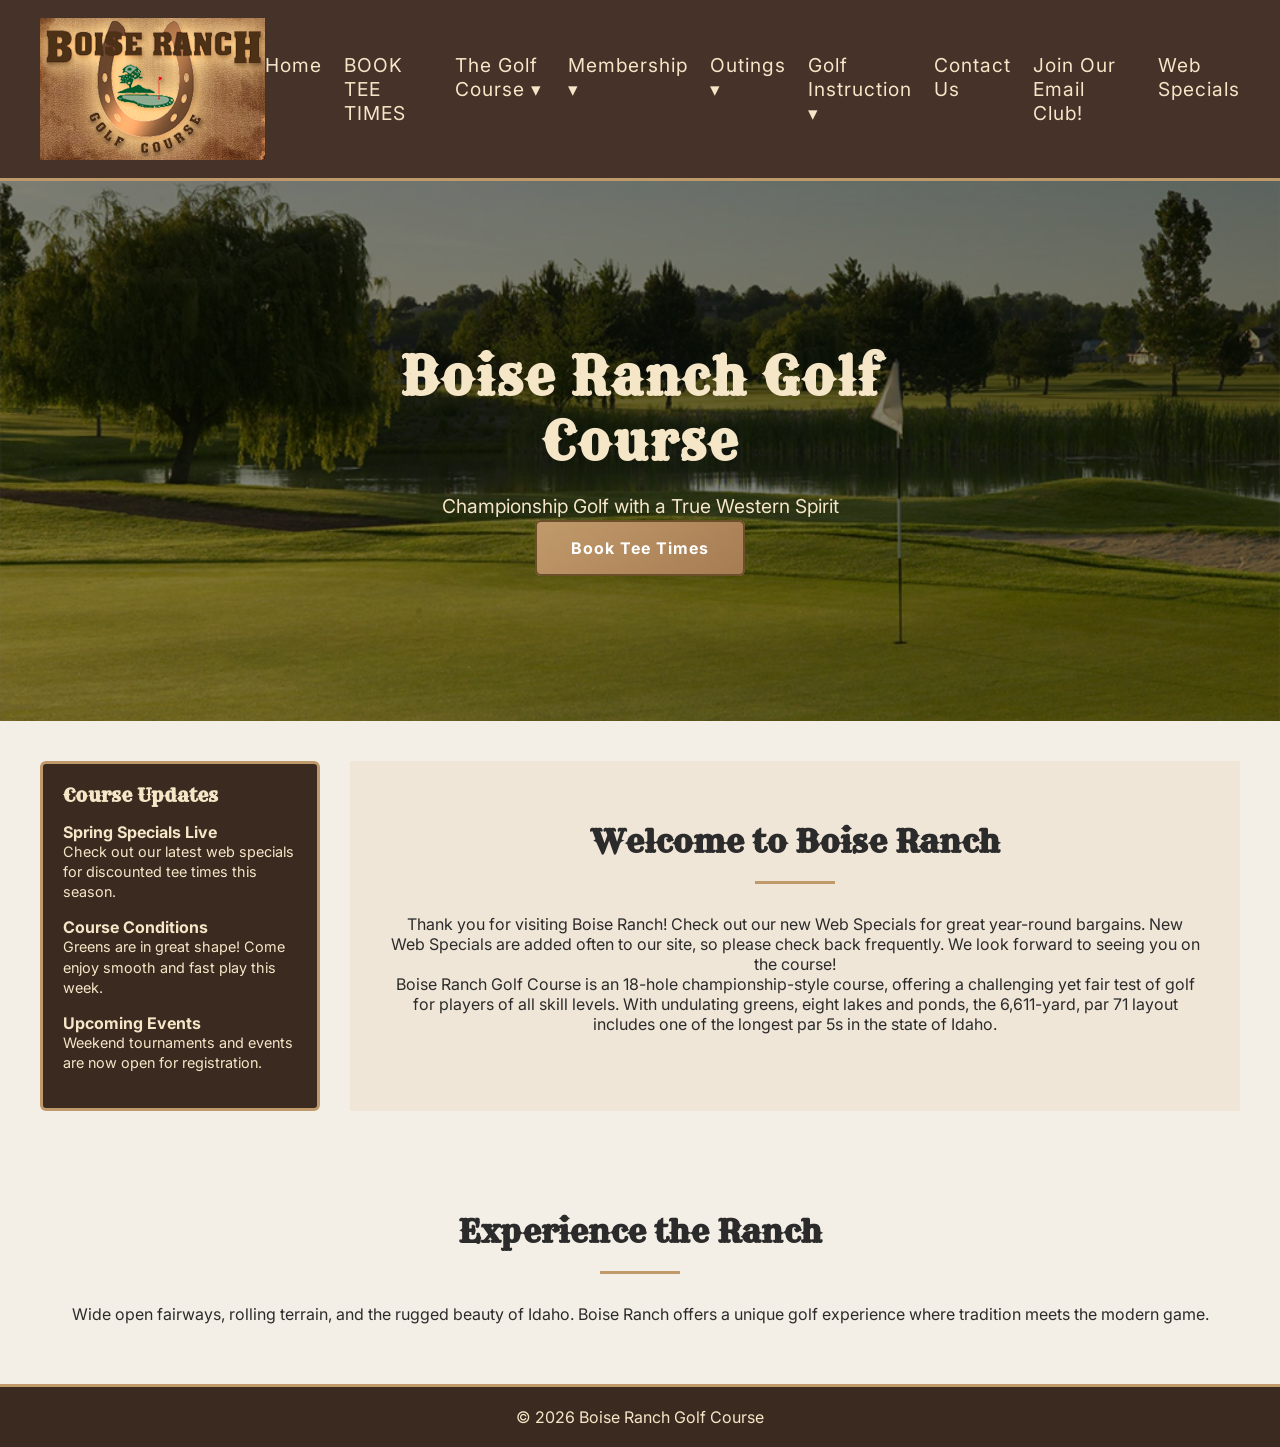
==== index.html @ 7b5bd304 "Add files via upload" ====
<!DOCTYPE html>
<html lang="en">

<head>
    <meta charset="UTF-8">
    <meta name="viewport" content="width=device-width, initial-scale=1.0">
    <title>Boise Ranch Golf Course</title>

    <!-- Western + Modern Fonts -->
    <link href="https://fonts.googleapis.com/css2?family=Rye&family=Inter:wght@300;400;600&display=swap"
        rel="stylesheet">

    <link rel="stylesheet" href="style.css">
    <style>/* PAGE LAYOUT */
        /* TOP SPLIT ONLY */
.top-layout {
    display: flex;
    gap: 30px;
    padding: 40px;
    align-items: stretch;
}

/* NEWS */
.news-sidebar {
    width: 280px;
    background-color: #3b2a1f;
    color: #f5e6c8;
    padding: 20px;
    border-radius: 6px;
    border: 3px solid #c19a6b;
}

/* WELCOME TAKES REST */
.welcome-section {
    flex: 1;
}
        
        /* SIDEBAR */
        .news-sidebar {
            width: 280px;
            background-color: #3b2a1f;
            color: #f5e6c8;
            padding: 20px;
            border-radius: 6px;
            border: 3px solid #c19a6b;
            height: fit-content;
        }
        
        .news-sidebar h3 {
            font-family: 'Rye', cursive;
            margin-bottom: 15px;
        }
        
        .news-item {
            margin-bottom: 15px;
        }
        
        .news-item p {
            font-size: 0.9rem;
        }
        
        /* MAIN CONTENT */
        .main-content {
            flex: 1;
        }</style>
</head>

<body>

    <!-- NAVBAR -->
    <nav>
        <div class="logo">
            <img src="BoiseRanchLogo2.png" class="nav-logo" alt="Boise Ranch Logo" srcset="">
        </div>
        <div class="nav-links">
            <a href="">Home</a>
            <a href="#">BOOK TEE TIMES</a>
            <div class="dropdown">
                <a href="#">The Golf Course ▾</a>
                <div class="dropdown-content">
                    <a href="scorecard.html">Scorecard</a>
                    <a href="rates.html">Rates</a>
                    <a href="#">Calendar Events</a>
                </div>
            </div>
            <div class="dropdown">
                <a href="#">Membership ▾</a>
                <div class="dropdown-content">
                    <a href="#">Season Pass</a>
                    <a href="#">Mens Association</a>
                    <a href="#">Womens Association</a>
                </div>
            </div>
            <div class="dropdown">
                <a href="#">Outings ▾</a>
                <div class="dropdown-content">
                    <a href="#">Golf Events</a>
                    <a href="#">On-Site Catering</a>
                    <a href="#">Request an Outing</a>
                </div>
            </div>
            <div class="dropdown">
                <a href="#">Golf Instruction ▾</a>
                <div class="dropdown-content">
                    <a href="#">Golf Lessons</a>
                    <a href="#">Junior Golf</a>
                    <a href="#">Sip & Chip Golf Lessons</a>
                </div>
            </div>
            <a href="#">Contact Us</a>
            <a href="#">Join Our Email Club!</a>
            <a href="#">Web Specials</a>
        </div>
    </nav>

    <!-- HERO -->
    <section class="hero">
        <div class="hero-content">
            <h1>Boise Ranch Golf Course</h1>
            <p>Championship Golf with a True Western Spirit</p>
            <a href="#" class="cta-button">Book Tee Times</a>
        </div>
    </section>

    <!-- SECTION -->



    <!-- NEW INFO SECTION -->
    <main>

        <!-- TOP ROW (SIDE BY SIDE) -->
        <div class="top-layout">
    
            <!-- NEWS -->
            <aside class="news-sidebar">
                <h3>Course Updates</h3>
    
                <div class="news-item">
                    <strong>Spring Specials Live</strong>
                    <p>Check out our latest web specials for discounted tee times this season.</p>
                </div>
    
                <div class="news-item">
                    <strong>Course Conditions</strong>
                    <p>Greens are in great shape! Come enjoy smooth and fast play this week.</p>
                </div>
    
                <div class="news-item">
                    <strong>Upcoming Events</strong>
                    <p>Weekend tournaments and events are now open for registration.</p>
                </div>
            </aside>
    
            <!-- WELCOME -->
            <section class="section welcome-section" style="background-color:#efe6d8;">
                <h2>Welcome to Boise Ranch</h2>
                <div class="divider"></div>
    
                <p>
                    Thank you for visiting Boise Ranch! Check out our new Web Specials for great year-round bargains.
                    New Web Specials are added often to our site, so please check back frequently.
                    We look forward to seeing you on the course!
                </p>
    
                <p>
                    Boise Ranch Golf Course is an 18-hole championship-style course, offering a challenging yet fair test
                    of golf for players of all skill levels. With undulating greens, eight lakes and ponds, the 6,611-yard,
                    par 71 layout includes one of the longest par 5s in the state of Idaho.
                </p>
            </section>
    
        </div>
    
        <!-- FULL WIDTH SECTION BELOW -->
        <section class="section">
            <h2>Experience the Ranch</h2>
            <div class="divider"></div>
            <p>
                Wide open fairways, rolling terrain, and the rugged beauty of Idaho.
                Boise Ranch offers a unique golf experience where tradition meets the modern game.
            </p>
        </section>
    
    </main>

    <!-- FOOTER -->
    <footer>
        <p>© 2026 Boise Ranch Golf Course</p>
    </footer>

</body>

</html>
---- style.css ----
* {
    margin: 0;
    padding: 0;
    box-sizing: border-box;
}

body {
    font-family: 'Inter', sans-serif;
    background-color: #f4efe6;
    color: #2b2b2b;
    display: flex;
    flex-direction: column;
}

main {
    flex: 1;
}

/* NAVBAR */
nav {
    display: flex;
    justify-content: space-between;
    align-items: center;
    padding: 18px 40px;
    background: linear-gradient(rgba(60, 40, 30, 0.95), rgba(60, 40, 30, 0.95)),
        url('https://www.transparenttextures.com/patterns/wood-pattern.png');
    border-bottom: 3px solid #c19a6b;
}

.logo {
    display: flex;
    align-items: center;
    gap: 10px;
    font-family: 'Rye', cursive;
    font-size: 1.6rem;
    color: #f5e6c8;
}

.logo span {
    font-size: 1.8rem;
}

.nav-links {
    display: flex;
    gap: 22px;
}

.nav-links a {
    text-decoration: none;
    color: #f5e6c8;
    font-size: 1.2rem;
    letter-spacing: 1px;
    transition: 0.2s;
}

.nav-links a:hover {
    color: #e0b97a;
}

/* DROPDOWN */
.dropdown {
    position: relative;
}

.dropdown-content {
    display: none;
    position: absolute;
    top: 100%;
    left: 0;
    background-color: #3b2a1f;
    min-width: 180px;
    border: 2px solid #c19a6b;
    border-radius: 4px;
    overflow: hidden;
    z-index: 1000;
}

.dropdown-content a {
    display: block;
    padding: 10px 15px;
    color: #f5e6c8;
    text-decoration: none;
    font-size: 0.9rem;
}

.dropdown-content a:hover {
    background-color: #5a3d2b;
}

/* SHOW ON HOVER (DESKTOP) */
.dropdown:hover .dropdown-content {
    display: block;
}

/* HERO */
.hero {
    background-image: linear-gradient(rgba(0, 0, 0, 0.5), rgba(0, 0, 0, 0.5)), url("Boise-Ranch-bk.jpg");
    background-size: cover;
    height: 60vh;
    position: relative;
    background-position: center;
    background-repeat: no-repeat;
    background-attachment: fixed;
    transform: translateZ(0);
     /* enable GPU acceleration for smoother parallax */
}

.hero-content {
    position: absolute;
    top: 50%;
    left: 50%;
    transform: translate(-50%, -50%);
    color: #f5e6c8;
    text-align: center;
}

.hero-content h1 {
    font-family: 'Rye', "Arial Black", sans-serif;
    font-size: 3.2rem;
    margin-bottom: 20px;
    letter-spacing: 2px;
}

.hero-content p {
    font-size: 1.2rem;
    margin-bottom: 20px;
}

.cta-button {
    padding: 16px 34px;
    background: linear-gradient(145deg, #c19a6b, #a67c52);
    color: white;
    text-decoration: none;
    font-weight: bold;
    border-radius: 6px;
    border: 2px solid #6b4f2a;
    letter-spacing: 1px;

}

.cta-button:hover {
    background: #8b5e34;

}

/* SECTION */
.section {
    padding: 60px 40px;
    text-align: center;
}

/* WELCOME LAYOUT */
.welcome-layout {
    display: flex;
    gap: 40px;
    align-items: flex-start;
    margin-top: 30px;
}

/* NEWS WIDGET */
.news-widget {
    flex: 1;
    background-color: #3b2a1f;
    color: #f5e6c8;
    padding: 20px;
    border-radius: 6px;
    border: 3px solid #c19a6b;
    text-align: left;
}

.news-widget h3 {
    font-family: 'Rye', cursive;
    margin-bottom: 15px;
    font-size: 1.4rem;
}

.news-item {
    margin-bottom: 15px;
}

.news-item p {
    font-size: 0.9rem;
    line-height: 1.4;
}

/* TEXT SIDE */
.welcome-text {
    flex: 3;
    text-align: left;
}

.welcome-text p {
    margin-bottom: 20px;
    line-height: 1.6;
}
.section h2 {
    font-family: 'Rye', "arial black", sans-serif;
    margin-bottom: 20px;
    font-size: 2rem;
}

.divider {
    width: 80px;
    height: 3px;
    background-color: #c19a6b;
    margin: 10px auto 30px;
}

/* FOOTER */
footer {
    background-color: #3b2a1f;
    color: #f5e6c8;
    text-align: center;
    padding: 20px;
    border-top: 3px solid #c19a6b;
}

/* =========================
 MOBILE RESPONSIVE STYLES
========================= */
@media (max-width: 768px) {

    /* NAVBAR STACK */
    nav {
        flex-direction: column;
        padding: 15px 20px;
    }

    .logo img {
        height: 70px;
        width: auto;
        /* shrink logo */
    }

    .nav-links {
        flex-direction: column;
        align-items: center;
        gap: 10px;
        margin-top: 10px;
    }

    .nav-links a {
        font-size: 1rem;
    }

    /* HERO FIX */
    .hero {
        height: 50vh;
        background-attachment: scroll;
        /* disable parallax on mobile */
    }

    .hero-content h1 {
        font-size: 2rem;
    }

    .hero-content p {
        font-size: 1rem;
    }

    .cta-button {
        padding: 12px 24px;
        font-size: 0.9rem;
    }

    /* SECTIONS */
    .section {
        padding: 40px 20px;
    }

    .section h2 {
        font-size: 1.6rem;
    }

    .section p {
        font-size: 0.95rem;
    }

    .scorecard-container {
        flex-direction: column;
        gap: 30px;
    }
    .top-layout {
        flex-direction: column;
        padding: 20px;
    }
    
    .news-sidebar {
        width: 100%;
    }
}
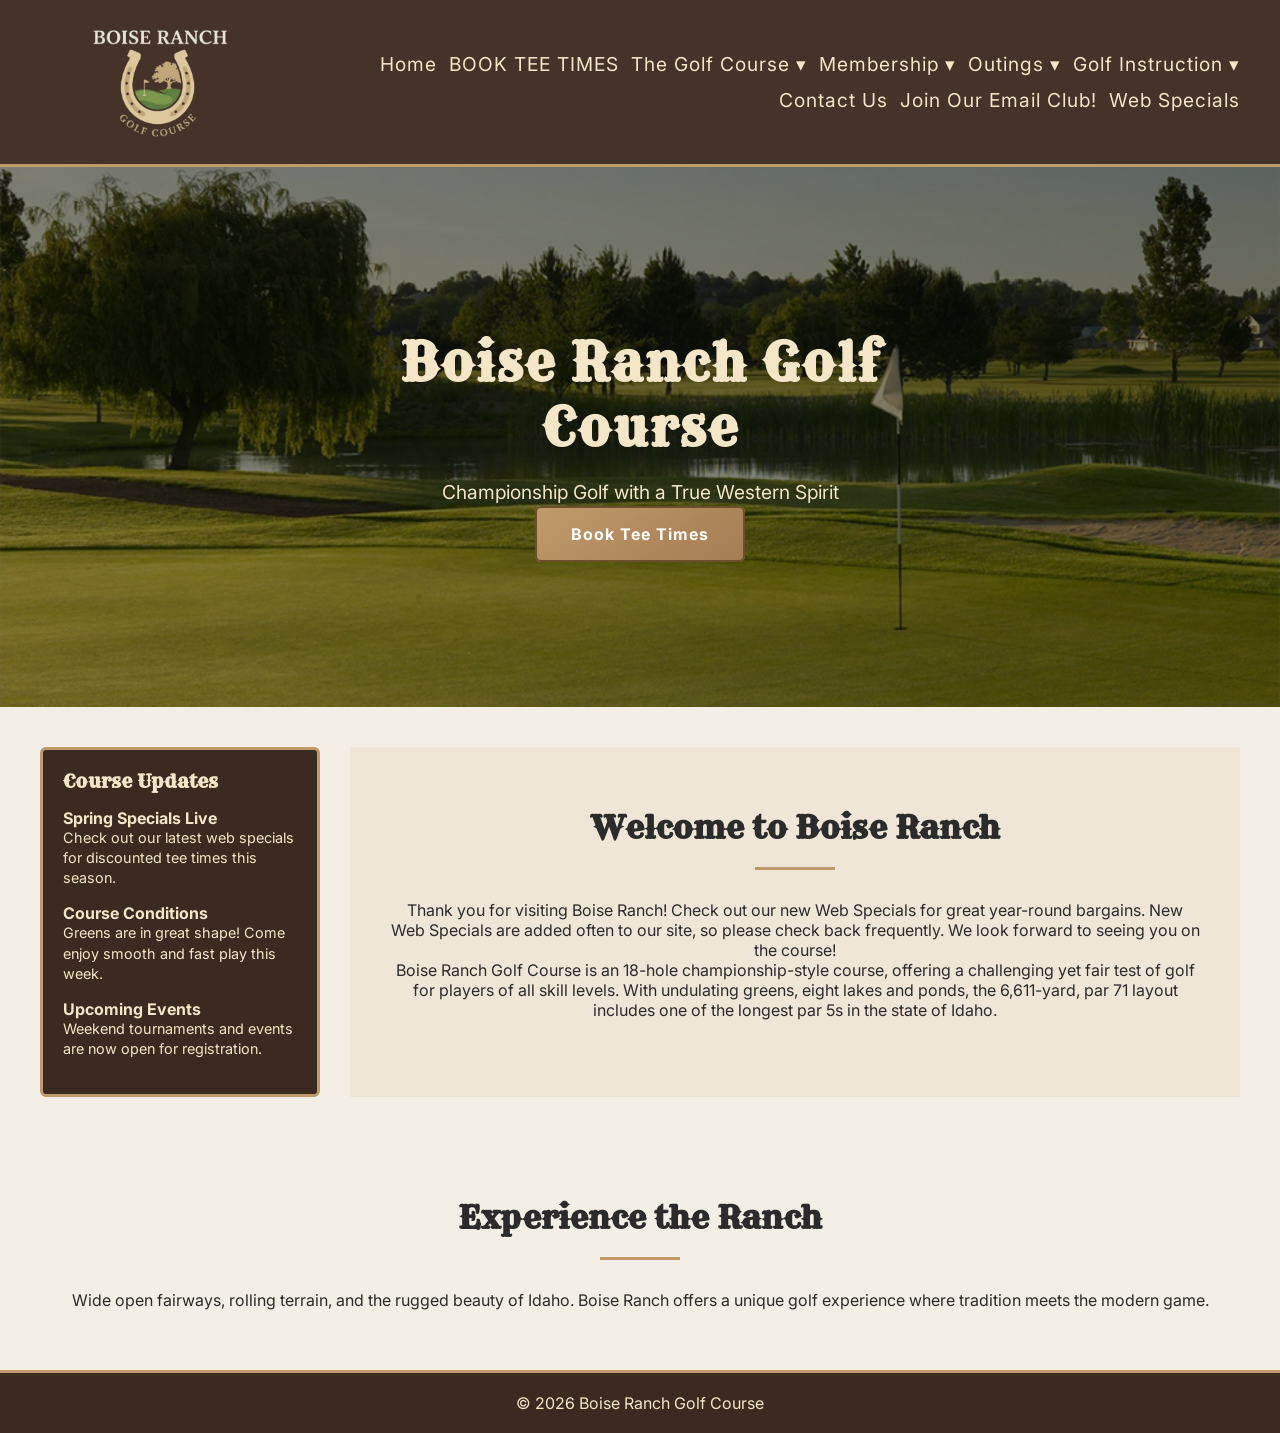
==== commit 94e799e0: "fixed nav bar wrapping" ====
--- a/index.html
+++ b/index.html
@@ -1,194 +1,198 @@
-<!DOCTYPE html>
-<html lang="en">
-
-<head>
-    <meta charset="UTF-8">
-    <meta name="viewport" content="width=device-width, initial-scale=1.0">
-    <title>Boise Ranch Golf Course</title>
-
-    <!-- Western + Modern Fonts -->
-    <link href="https://fonts.googleapis.com/css2?family=Rye&family=Inter:wght@300;400;600&display=swap"
-        rel="stylesheet">
-
-    <link rel="stylesheet" href="style.css">
-    <style>/* PAGE LAYOUT */
-        /* TOP SPLIT ONLY */
-.top-layout {
-    display: flex;
-    gap: 30px;
-    padding: 40px;
-    align-items: stretch;
-}
-
-/* NEWS */
-.news-sidebar {
-    width: 280px;
-    background-color: #3b2a1f;
-    color: #f5e6c8;
-    padding: 20px;
-    border-radius: 6px;
-    border: 3px solid #c19a6b;
-}
-
-/* WELCOME TAKES REST */
-.welcome-section {
-    flex: 1;
-}
-        
-        /* SIDEBAR */
-        .news-sidebar {
-            width: 280px;
-            background-color: #3b2a1f;
-            color: #f5e6c8;
-            padding: 20px;
-            border-radius: 6px;
-            border: 3px solid #c19a6b;
-            height: fit-content;
-        }
-        
-        .news-sidebar h3 {
-            font-family: 'Rye', cursive;
-            margin-bottom: 15px;
-        }
-        
-        .news-item {
-            margin-bottom: 15px;
-        }
-        
-        .news-item p {
-            font-size: 0.9rem;
-        }
-        
-        /* MAIN CONTENT */
-        .main-content {
-            flex: 1;
-        }</style>
-</head>
-
-<body>
-
-    <!-- NAVBAR -->
-    <nav>
-        <div class="logo">
-            <img src="BoiseRanchLogo2.png" class="nav-logo" alt="Boise Ranch Logo" srcset="">
-        </div>
-        <div class="nav-links">
-            <a href="">Home</a>
-            <a href="#">BOOK TEE TIMES</a>
-            <div class="dropdown">
-                <a href="#">The Golf Course ▾</a>
-                <div class="dropdown-content">
-                    <a href="scorecard.html">Scorecard</a>
-                    <a href="rates.html">Rates</a>
-                    <a href="#">Calendar Events</a>
-                </div>
-            </div>
-            <div class="dropdown">
-                <a href="#">Membership ▾</a>
-                <div class="dropdown-content">
-                    <a href="#">Season Pass</a>
-                    <a href="#">Mens Association</a>
-                    <a href="#">Womens Association</a>
-                </div>
-            </div>
-            <div class="dropdown">
-                <a href="#">Outings ▾</a>
-                <div class="dropdown-content">
-                    <a href="#">Golf Events</a>
-                    <a href="#">On-Site Catering</a>
-                    <a href="#">Request an Outing</a>
-                </div>
-            </div>
-            <div class="dropdown">
-                <a href="#">Golf Instruction ▾</a>
-                <div class="dropdown-content">
-                    <a href="#">Golf Lessons</a>
-                    <a href="#">Junior Golf</a>
-                    <a href="#">Sip & Chip Golf Lessons</a>
-                </div>
-            </div>
-            <a href="#">Contact Us</a>
-            <a href="#">Join Our Email Club!</a>
-            <a href="#">Web Specials</a>
-        </div>
-    </nav>
-
-    <!-- HERO -->
-    <section class="hero">
-        <div class="hero-content">
-            <h1>Boise Ranch Golf Course</h1>
-            <p>Championship Golf with a True Western Spirit</p>
-            <a href="#" class="cta-button">Book Tee Times</a>
-        </div>
-    </section>
-
-    <!-- SECTION -->
-
-
-
-    <!-- NEW INFO SECTION -->
-    <main>
-
-        <!-- TOP ROW (SIDE BY SIDE) -->
-        <div class="top-layout">
-    
-            <!-- NEWS -->
-            <aside class="news-sidebar">
-                <h3>Course Updates</h3>
-    
-                <div class="news-item">
-                    <strong>Spring Specials Live</strong>
-                    <p>Check out our latest web specials for discounted tee times this season.</p>
-                </div>
-    
-                <div class="news-item">
-                    <strong>Course Conditions</strong>
-                    <p>Greens are in great shape! Come enjoy smooth and fast play this week.</p>
-                </div>
-    
-                <div class="news-item">
-                    <strong>Upcoming Events</strong>
-                    <p>Weekend tournaments and events are now open for registration.</p>
-                </div>
-            </aside>
-    
-            <!-- WELCOME -->
-            <section class="section welcome-section" style="background-color:#efe6d8;">
-                <h2>Welcome to Boise Ranch</h2>
-                <div class="divider"></div>
-    
-                <p>
-                    Thank you for visiting Boise Ranch! Check out our new Web Specials for great year-round bargains.
-                    New Web Specials are added often to our site, so please check back frequently.
-                    We look forward to seeing you on the course!
-                </p>
-    
-                <p>
-                    Boise Ranch Golf Course is an 18-hole championship-style course, offering a challenging yet fair test
-                    of golf for players of all skill levels. With undulating greens, eight lakes and ponds, the 6,611-yard,
-                    par 71 layout includes one of the longest par 5s in the state of Idaho.
-                </p>
-            </section>
-    
-        </div>
-    
-        <!-- FULL WIDTH SECTION BELOW -->
-        <section class="section">
-            <h2>Experience the Ranch</h2>
-            <div class="divider"></div>
-            <p>
-                Wide open fairways, rolling terrain, and the rugged beauty of Idaho.
-                Boise Ranch offers a unique golf experience where tradition meets the modern game.
-            </p>
-        </section>
-    
-    </main>
-
-    <!-- FOOTER -->
-    <footer>
-        <p>© 2026 Boise Ranch Golf Course</p>
-    </footer>
-
-</body>
-
+<!DOCTYPE html>
+<html lang="en">
+
+<head>
+    <meta charset="UTF-8">
+    <meta name="viewport" content="width=device-width, initial-scale=1.0">
+    <title>Boise Ranch Golf Course</title>
+
+    <!-- Western + Modern Fonts -->
+    <link href="https://fonts.googleapis.com/css2?family=Rye&family=Inter:wght@300;400;600&display=swap"
+        rel="stylesheet">
+
+    <link rel="stylesheet" href="style.css">
+    <style>
+        /* PAGE LAYOUT */
+        /* TOP SPLIT ONLY */
+        .top-layout {
+            display: flex;
+            gap: 30px;
+            padding: 40px;
+            align-items: stretch;
+        }
+
+        /* NEWS */
+        .news-sidebar {
+            width: 280px;
+            background-color: #3b2a1f;
+            color: #f5e6c8;
+            padding: 20px;
+            border-radius: 6px;
+            border: 3px solid #c19a6b;
+        }
+
+        /* WELCOME TAKES REST */
+        .welcome-section {
+            flex: 1;
+        }
+
+        /* SIDEBAR */
+        .news-sidebar {
+            width: 280px;
+            background-color: #3b2a1f;
+            color: #f5e6c8;
+            padding: 20px;
+            border-radius: 6px;
+            border: 3px solid #c19a6b;
+            height: fit-content;
+        }
+
+        .news-sidebar h3 {
+            font-family: 'Rye', cursive;
+            margin-bottom: 15px;
+        }
+
+        .news-item {
+            margin-bottom: 15px;
+        }
+
+        .news-item p {
+            font-size: 0.9rem;
+        }
+
+        /* MAIN CONTENT */
+        .main-content {
+            flex: 1;
+        }
+    </style>
+</head>
+
+<body>
+
+    <!-- NAVBAR -->
+    <nav>
+        <div class="logo">
+            <img src="BoiseRanchLogoNew.png" style="height: 5em" class="nav-logo" alt="Boise Ranch Logo" srcset="">
+        </div>
+        <div class="nav-links">
+            <a href="">Home</a>
+            <a href="#">BOOK TEE TIMES</a>
+            <div class="dropdown">
+                <a href="#">The Golf Course ▾</a>
+                <div class="dropdown-content">
+                    <a href="scorecard.html">Scorecard</a>
+                    <a href="rates.html">Rates</a>
+                    <a href="#">Calendar Events</a>
+                </div>
+            </div>
+            <div class="dropdown">
+                <a href="#">Membership ▾</a>
+                <div class="dropdown-content">
+                    <a href="#">Season Pass</a>
+                    <a href="#">Mens Association</a>
+                    <a href="#">Womens Association</a>
+                </div>
+            </div>
+            <div class="dropdown">
+                <a href="#">Outings ▾</a>
+                <div class="dropdown-content">
+                    <a href="#">Golf Events</a>
+                    <a href="#">On-Site Catering</a>
+                    <a href="#">Request an Outing</a>
+                </div>
+            </div>
+            <div class="dropdown">
+                <a href="#">Golf Instruction ▾</a>
+                <div class="dropdown-content">
+                    <a href="#">Golf Lessons</a>
+                    <a href="#">Junior Golf</a>
+                    <a href="#">Sip & Chip Golf Lessons</a>
+                </div>
+            </div>
+            <a href="#">Contact Us</a>
+            <a href="#">Join Our Email Club!</a>
+            <a href="#">Web Specials</a>
+        </div>
+    </nav>
+
+    <!-- HERO -->
+    <section class="hero">
+        <div class="hero-content">
+            <h1>Boise Ranch Golf Course</h1>
+            <p>Championship Golf with a True Western Spirit</p>
+            <a href="#" class="cta-button">Book Tee Times</a>
+        </div>
+    </section>
+
+    <!-- SECTION -->
+
+
+
+    <!-- NEW INFO SECTION -->
+    <main>
+
+        <!-- TOP ROW (SIDE BY SIDE) -->
+        <div class="top-layout">
+
+            <!-- NEWS -->
+            <aside class="news-sidebar">
+                <h3>Course Updates</h3>
+
+                <div class="news-item">
+                    <strong>Spring Specials Live</strong>
+                    <p>Check out our latest web specials for discounted tee times this season.</p>
+                </div>
+
+                <div class="news-item">
+                    <strong>Course Conditions</strong>
+                    <p>Greens are in great shape! Come enjoy smooth and fast play this week.</p>
+                </div>
+
+                <div class="news-item">
+                    <strong>Upcoming Events</strong>
+                    <p>Weekend tournaments and events are now open for registration.</p>
+                </div>
+            </aside>
+
+            <!-- WELCOME -->
+            <section class="section welcome-section" style="background-color:#efe6d8;">
+                <h2>Welcome to Boise Ranch</h2>
+                <div class="divider"></div>
+
+                <p>
+                    Thank you for visiting Boise Ranch! Check out our new Web Specials for great year-round bargains.
+                    New Web Specials are added often to our site, so please check back frequently.
+                    We look forward to seeing you on the course!
+                </p>
+
+                <p>
+                    Boise Ranch Golf Course is an 18-hole championship-style course, offering a challenging yet fair
+                    test
+                    of golf for players of all skill levels. With undulating greens, eight lakes and ponds, the
+                    6,611-yard,
+                    par 71 layout includes one of the longest par 5s in the state of Idaho.
+                </p>
+            </section>
+
+        </div>
+
+        <!-- FULL WIDTH SECTION BELOW -->
+        <section class="section">
+            <h2>Experience the Ranch</h2>
+            <div class="divider"></div>
+            <p>
+                Wide open fairways, rolling terrain, and the rugged beauty of Idaho.
+                Boise Ranch offers a unique golf experience where tradition meets the modern game.
+            </p>
+        </section>
+
+    </main>
+
+    <!-- FOOTER -->
+    <footer>
+        <p>© 2026 Boise Ranch Golf Course</p>
+    </footer>
+
+</body>
+
 </html>
--- a/style.css
+++ b/style.css
@@ -1,291 +1,292 @@
-* {
-    margin: 0;
-    padding: 0;
-    box-sizing: border-box;
-}
-
-body {
-    font-family: 'Inter', sans-serif;
-    background-color: #f4efe6;
-    color: #2b2b2b;
-    display: flex;
-    flex-direction: column;
-}
-
-main {
-    flex: 1;
-}
-
-/* NAVBAR */
-nav {
-    display: flex;
-    justify-content: space-between;
-    align-items: center;
-    padding: 18px 40px;
-    background: linear-gradient(rgba(60, 40, 30, 0.95), rgba(60, 40, 30, 0.95)),
-        url('https://www.transparenttextures.com/patterns/wood-pattern.png');
-    border-bottom: 3px solid #c19a6b;
-}
-
-.logo {
-    display: flex;
-    align-items: center;
-    gap: 10px;
-    font-family: 'Rye', cursive;
-    font-size: 1.6rem;
-    color: #f5e6c8;
-}
-
-.logo span {
-    font-size: 1.8rem;
-}
-
-.nav-links {
-    display: flex;
-    gap: 22px;
-}
-
-.nav-links a {
-    text-decoration: none;
-    color: #f5e6c8;
-    font-size: 1.2rem;
-    letter-spacing: 1px;
-    transition: 0.2s;
-}
-
-.nav-links a:hover {
-    color: #e0b97a;
-}
-
-/* DROPDOWN */
-.dropdown {
-    position: relative;
-}
-
-.dropdown-content {
-    display: none;
-    position: absolute;
-    top: 100%;
-    left: 0;
-    background-color: #3b2a1f;
-    min-width: 180px;
-    border: 2px solid #c19a6b;
-    border-radius: 4px;
-    overflow: hidden;
-    z-index: 1000;
-}
-
-.dropdown-content a {
-    display: block;
-    padding: 10px 15px;
-    color: #f5e6c8;
-    text-decoration: none;
-    font-size: 0.9rem;
-}
-
-.dropdown-content a:hover {
-    background-color: #5a3d2b;
-}
-
-/* SHOW ON HOVER (DESKTOP) */
-.dropdown:hover .dropdown-content {
-    display: block;
-}
-
-/* HERO */
-.hero {
-    background-image: linear-gradient(rgba(0, 0, 0, 0.5), rgba(0, 0, 0, 0.5)), url("Boise-Ranch-bk.jpg");
-    background-size: cover;
-    height: 60vh;
-    position: relative;
-    background-position: center;
-    background-repeat: no-repeat;
-    background-attachment: fixed;
-    transform: translateZ(0);
-     /* enable GPU acceleration for smoother parallax */
-}
-
-.hero-content {
-    position: absolute;
-    top: 50%;
-    left: 50%;
-    transform: translate(-50%, -50%);
-    color: #f5e6c8;
-    text-align: center;
-}
-
-.hero-content h1 {
-    font-family: 'Rye', "Arial Black", sans-serif;
-    font-size: 3.2rem;
-    margin-bottom: 20px;
-    letter-spacing: 2px;
-}
-
-.hero-content p {
-    font-size: 1.2rem;
-    margin-bottom: 20px;
-}
-
-.cta-button {
-    padding: 16px 34px;
-    background: linear-gradient(145deg, #c19a6b, #a67c52);
-    color: white;
-    text-decoration: none;
-    font-weight: bold;
-    border-radius: 6px;
-    border: 2px solid #6b4f2a;
-    letter-spacing: 1px;
-
-}
-
-.cta-button:hover {
-    background: #8b5e34;
-
-}
-
-/* SECTION */
-.section {
-    padding: 60px 40px;
-    text-align: center;
-}
-
-/* WELCOME LAYOUT */
-.welcome-layout {
-    display: flex;
-    gap: 40px;
-    align-items: flex-start;
-    margin-top: 30px;
-}
-
-/* NEWS WIDGET */
-.news-widget {
-    flex: 1;
-    background-color: #3b2a1f;
-    color: #f5e6c8;
-    padding: 20px;
-    border-radius: 6px;
-    border: 3px solid #c19a6b;
-    text-align: left;
-}
-
-.news-widget h3 {
-    font-family: 'Rye', cursive;
-    margin-bottom: 15px;
-    font-size: 1.4rem;
-}
-
-.news-item {
-    margin-bottom: 15px;
-}
-
-.news-item p {
-    font-size: 0.9rem;
-    line-height: 1.4;
-}
-
-/* TEXT SIDE */
-.welcome-text {
-    flex: 3;
-    text-align: left;
-}
-
-.welcome-text p {
-    margin-bottom: 20px;
-    line-height: 1.6;
-}
-.section h2 {
-    font-family: 'Rye', "arial black", sans-serif;
-    margin-bottom: 20px;
-    font-size: 2rem;
-}
-
-.divider {
-    width: 80px;
-    height: 3px;
-    background-color: #c19a6b;
-    margin: 10px auto 30px;
-}
-
-/* FOOTER */
-footer {
-    background-color: #3b2a1f;
-    color: #f5e6c8;
-    text-align: center;
-    padding: 20px;
-    border-top: 3px solid #c19a6b;
-}
-
-/* =========================
- MOBILE RESPONSIVE STYLES
-========================= */
-@media (max-width: 768px) {
-
-    /* NAVBAR STACK */
-    nav {
-        flex-direction: column;
-        padding: 15px 20px;
-    }
-
-    .logo img {
-        height: 70px;
-        width: auto;
-        /* shrink logo */
-    }
-
-    .nav-links {
-        flex-direction: column;
-        align-items: center;
-        gap: 10px;
-        margin-top: 10px;
-    }
-
-    .nav-links a {
-        font-size: 1rem;
-    }
-
-    /* HERO FIX */
-    .hero {
-        height: 50vh;
-        background-attachment: scroll;
-        /* disable parallax on mobile */
-    }
-
-    .hero-content h1 {
-        font-size: 2rem;
-    }
-
-    .hero-content p {
-        font-size: 1rem;
-    }
-
-    .cta-button {
-        padding: 12px 24px;
-        font-size: 0.9rem;
-    }
-
-    /* SECTIONS */
-    .section {
-        padding: 40px 20px;
-    }
-
-    .section h2 {
-        font-size: 1.6rem;
-    }
-
-    .section p {
-        font-size: 0.95rem;
-    }
-
-    .scorecard-container {
-        flex-direction: column;
-        gap: 30px;
-    }
-    .top-layout {
-        flex-direction: column;
-        padding: 20px;
-    }
-    
-    .news-sidebar {
-        width: 100%;
-    }
+* {
+    margin: 0;
+    padding: 0;
+    box-sizing: border-box;
+}
+
+body {
+    font-family: 'Inter', sans-serif;
+    background-color: #f4efe6;
+    color: #2b2b2b;
+    display: flex;
+    flex-direction: column;
+}
+
+main {
+    flex: 1;
+}
+
+/* NAVBAR */
+nav {
+    display: flex;
+    justify-content: space-between;
+    align-items: center;
+    padding: 18px 40px;
+    background: linear-gradient(rgba(60, 40, 30, 0.95), rgba(60, 40, 30, 0.95)),
+        url('https://www.transparenttextures.com/patterns/wood-pattern.png');
+    border-bottom: 3px solid #c19a6b;
+}
+
+.logo {
+    display: flex;
+    align-items: center;
+    gap: 10px;
+    font-family: 'Rye', cursive;
+    font-size: 1.6rem;
+    color: #f5e6c8;
+}
+
+.logo span {
+    font-size: 1.8rem;
+}
+
+.nav-links {
+    display: flex;
+    gap: 12px;
+    flex-wrap: wrap;      /* allows links to move to next row */
+    justify-content: flex-end;
+}
+
+.nav-links a {
+    text-decoration: none;
+    color: #f5e6c8;
+    font-size: 1.2rem;
+    letter-spacing: 1px;
+    transition: 0.2s;
+}
+
+.nav-links a:hover {
+    color: #e0b97a;
+}
+
+/* DROPDOWN */
+.dropdown {
+    position: relative;
+}
+
+.dropdown-content {
+    display: none;
+    position: absolute;
+    top: 100%;
+    left: 0;
+    background-color: #3b2a1f;
+    min-width: 180px;
+    border: 2px solid #c19a6b;
+    border-radius: 4px;
+    overflow: hidden;
+    z-index: 1000;
+}
+
+.dropdown-content a {
+    display: block;
+    padding: 10px 15px;
+    color: #f5e6c8;
+    text-decoration: none;
+    font-size: 0.9rem;
+}
+
+.dropdown-content a:hover {
+    background-color: #5a3d2b;
+}
+
+/* SHOW ON HOVER (DESKTOP) */
+.dropdown:hover .dropdown-content {
+    display: block;
+}
+
+/* HERO */
+.hero {
+    background-image: linear-gradient(rgba(0, 0, 0, 0.5), rgba(0, 0, 0, 0.5)), url("Boise-Ranch-bk.jpg");
+    background-size: cover;
+    height: 60vh;
+    position: relative;
+    background-position: center;
+    background-repeat: no-repeat;
+    background-attachment: fixed;
+    transform: translateZ(0);
+     /* enable GPU acceleration for smoother parallax */
+}
+
+.hero-content {
+    position: absolute;
+    top: 50%;
+    left: 50%;
+    transform: translate(-50%, -50%);
+    color: #f5e6c8;
+    text-align: center;
+}
+
+.hero-content h1 {
+    font-family: 'Rye', "Arial Black", sans-serif;
+    font-size: 3.2rem;
+    margin-bottom: 20px;
+    letter-spacing: 2px;
+}
+
+.hero-content p {
+    font-size: 1.2rem;
+    margin-bottom: 20px;
+}
+
+.cta-button {
+    padding: 16px 34px;
+    background: linear-gradient(145deg, #c19a6b, #a67c52);
+    color: white;
+    text-decoration: none;
+    font-weight: bold;
+    border-radius: 6px;
+    border: 2px solid #6b4f2a;
+    letter-spacing: 1px;
+
+}
+
+.cta-button:hover {
+    background: #8b5e34;
+
+}
+
+/* SECTION */
+.section {
+    padding: 60px 40px;
+    text-align: center;
+}
+
+/* WELCOME LAYOUT */
+.welcome-layout {
+    display: flex;
+    gap: 40px;
+    align-items: flex-start;
+    margin-top: 30px;
+}
+
+/* NEWS WIDGET */
+.news-widget {
+    flex: 1;
+    background-color: #3b2a1f;
+    color: #f5e6c8;
+    padding: 20px;
+    border-radius: 6px;
+    border: 3px solid #c19a6b;
+    text-align: left;
+}
+
+.news-widget h3 {
+    font-family: 'Rye', cursive;
+    margin-bottom: 15px;
+    font-size: 1.4rem;
+}
+
+.news-item {
+    margin-bottom: 15px;
+}
+
+.news-item p {
+    font-size: 0.9rem;
+    line-height: 1.4;
+}
+
+/* TEXT SIDE */
+.welcome-text {
+    flex: 3;
+    text-align: left;
+}
+
+.welcome-text p {
+    margin-bottom: 20px;
+    line-height: 1.6;
+}
+.section h2 {
+    font-family: 'Rye', "arial black", sans-serif;
+    margin-bottom: 20px;
+    font-size: 2rem;
+}
+
+.divider {
+    width: 80px;
+    height: 3px;
+    background-color: #c19a6b;
+    margin: 10px auto 30px;
+}
+
+/* FOOTER */
+footer {
+    background-color: #3b2a1f;
+    color: #f5e6c8;
+    text-align: center;
+    padding: 20px;
+    border-top: 3px solid #c19a6b;
+}
+
+/* =========================
+ MOBILE RESPONSIVE STYLES
+========================= */
+@media (max-width: 768px) {
+
+    /* NAVBAR STACK */
+    nav {
+        flex-direction: column;
+        padding: 15px 20px;
+    }
+
+   .nav-logo {
+        height: 40px;
+
+   }
+
+    .nav-links {
+        flex-direction: column;
+        align-items: center;
+        gap: 10px;
+        margin-top: 10px;
+    }
+
+    .nav-links a {
+        font-size: 1rem;
+    }
+
+    /* HERO FIX */
+    .hero {
+        height: 50vh;
+        background-attachment: scroll;
+        /* disable parallax on mobile */
+    }
+
+    .hero-content h1 {
+        font-size: 2rem;
+    }
+
+    .hero-content p {
+        font-size: 1rem;
+    }
+
+    .cta-button {
+        padding: 12px 24px;
+        font-size: 0.9rem;
+    }
+
+    /* SECTIONS */
+    .section {
+        padding: 40px 20px;
+    }
+
+    .section h2 {
+        font-size: 1.6rem;
+    }
+
+    .section p {
+        font-size: 0.95rem;
+    }
+
+    .scorecard-container {
+        flex-direction: column;
+        gap: 30px;
+    }
+    .top-layout {
+        flex-direction: column;
+        padding: 20px;
+    }
+    
+    .news-sidebar {
+        width: 100%;
+    }
 }
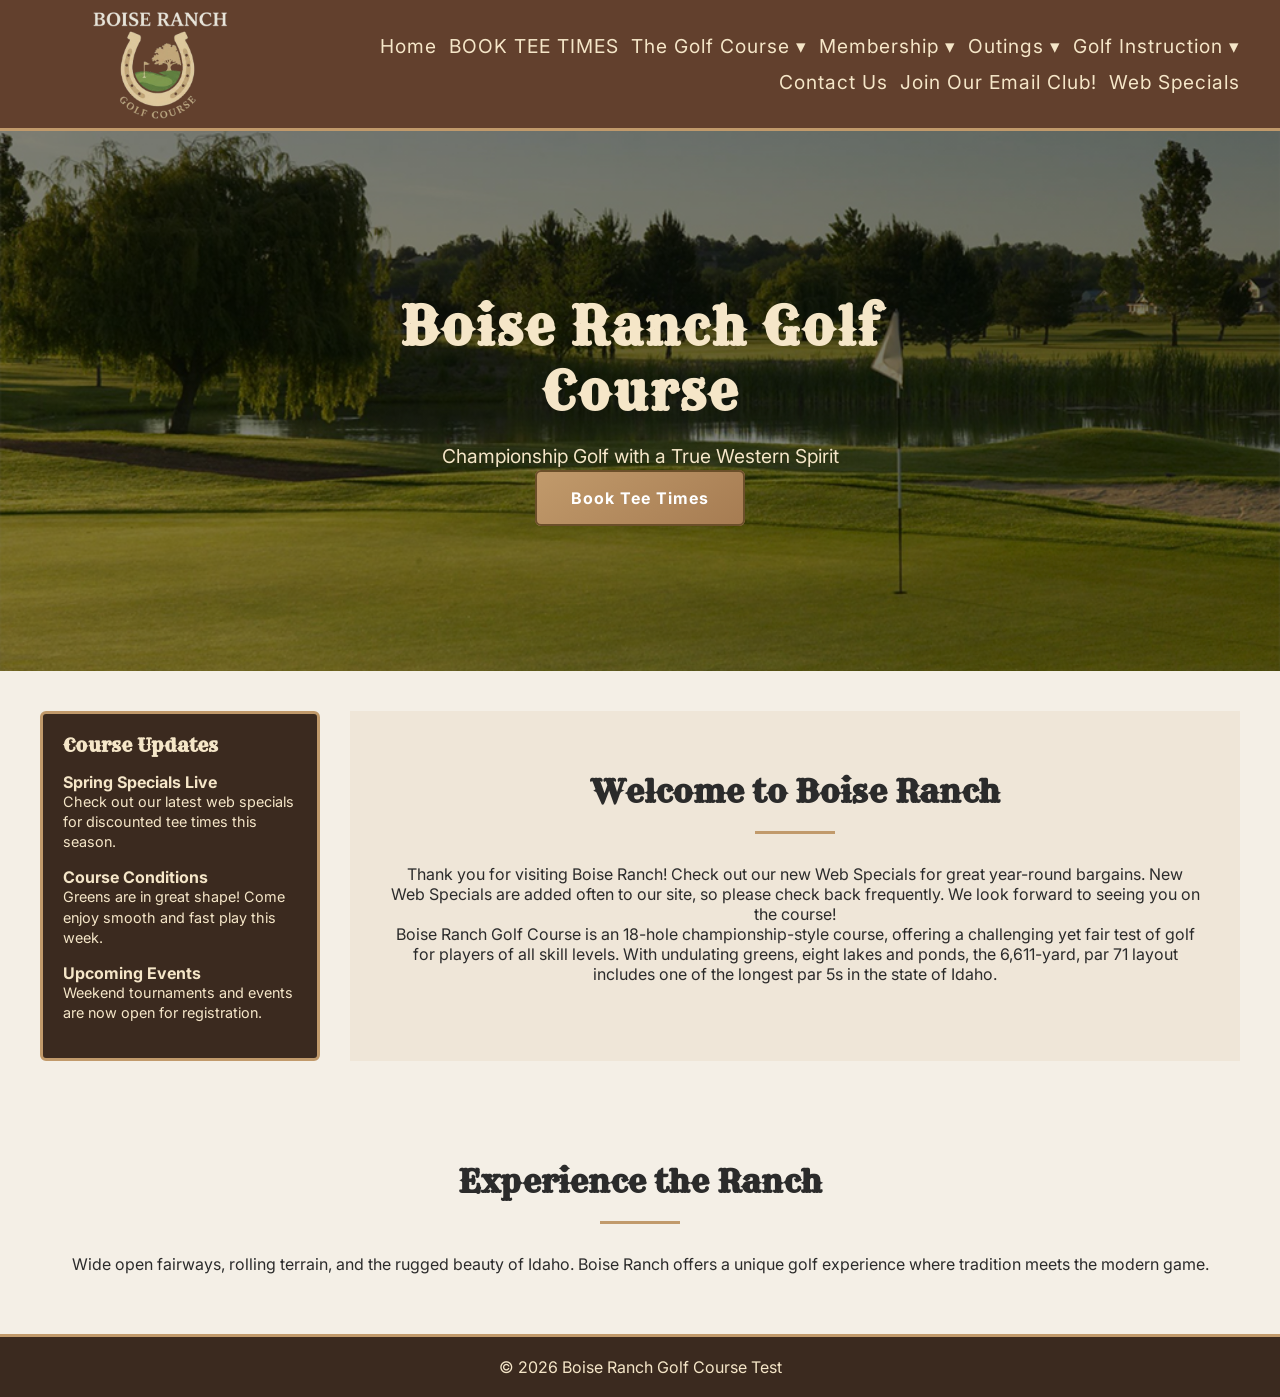
==== commit 060832e1: "added calendar page" ====
--- a/index.html
+++ b/index.html
@@ -70,50 +70,7 @@
 <body>
 
     <!-- NAVBAR -->
-    <nav>
-        <div class="logo">
-            <img src="BoiseRanchLogoNew.png" style="height: 5em" class="nav-logo" alt="Boise Ranch Logo" srcset="">
-        </div>
-        <div class="nav-links">
-            <a href="">Home</a>
-            <a href="#">BOOK TEE TIMES</a>
-            <div class="dropdown">
-                <a href="#">The Golf Course ▾</a>
-                <div class="dropdown-content">
-                    <a href="scorecard.html">Scorecard</a>
-                    <a href="rates.html">Rates</a>
-                    <a href="#">Calendar Events</a>
-                </div>
-            </div>
-            <div class="dropdown">
-                <a href="#">Membership ▾</a>
-                <div class="dropdown-content">
-                    <a href="#">Season Pass</a>
-                    <a href="#">Mens Association</a>
-                    <a href="#">Womens Association</a>
-                </div>
-            </div>
-            <div class="dropdown">
-                <a href="#">Outings ▾</a>
-                <div class="dropdown-content">
-                    <a href="#">Golf Events</a>
-                    <a href="#">On-Site Catering</a>
-                    <a href="#">Request an Outing</a>
-                </div>
-            </div>
-            <div class="dropdown">
-                <a href="#">Golf Instruction ▾</a>
-                <div class="dropdown-content">
-                    <a href="#">Golf Lessons</a>
-                    <a href="#">Junior Golf</a>
-                    <a href="#">Sip & Chip Golf Lessons</a>
-                </div>
-            </div>
-            <a href="#">Contact Us</a>
-            <a href="#">Join Our Email Club!</a>
-            <a href="#">Web Specials</a>
-        </div>
-    </nav>
+    <div id="navbar"></div>
 
     <!-- HERO -->
     <section class="hero">
@@ -189,9 +146,18 @@
     </main>
 
     <!-- FOOTER -->
-    <footer>
-        <p>© 2026 Boise Ranch Golf Course</p>
-    </footer>
+    <div id="footer"></div>
+
+    <script>
+        async function loadComponent(id, file) {
+            const response = await fetch(file);
+            const text = await response.text();
+            document.getElementById(id).innerHTML = text;
+        }
+        
+        loadComponent("navbar", "navbar.html");
+        loadComponent("footer", "footer.html");
+        </script>
 
 </body>
 
--- a/style.css
+++ b/style.css
@@ -21,9 +21,12 @@
     display: flex;
     justify-content: space-between;
     align-items: center;
-    padding: 18px 40px;
-    background: linear-gradient(rgba(60, 40, 30, 0.95), rgba(60, 40, 30, 0.95)),
-        url('https://www.transparenttextures.com/patterns/wood-pattern.png');
+    padding: 0px 40px;
+
+    /*TODO add or delete gradient*/
+    background:rgba(92, 58, 38, 0.96);
+     
+
     border-bottom: 3px solid #c19a6b;
 }
 
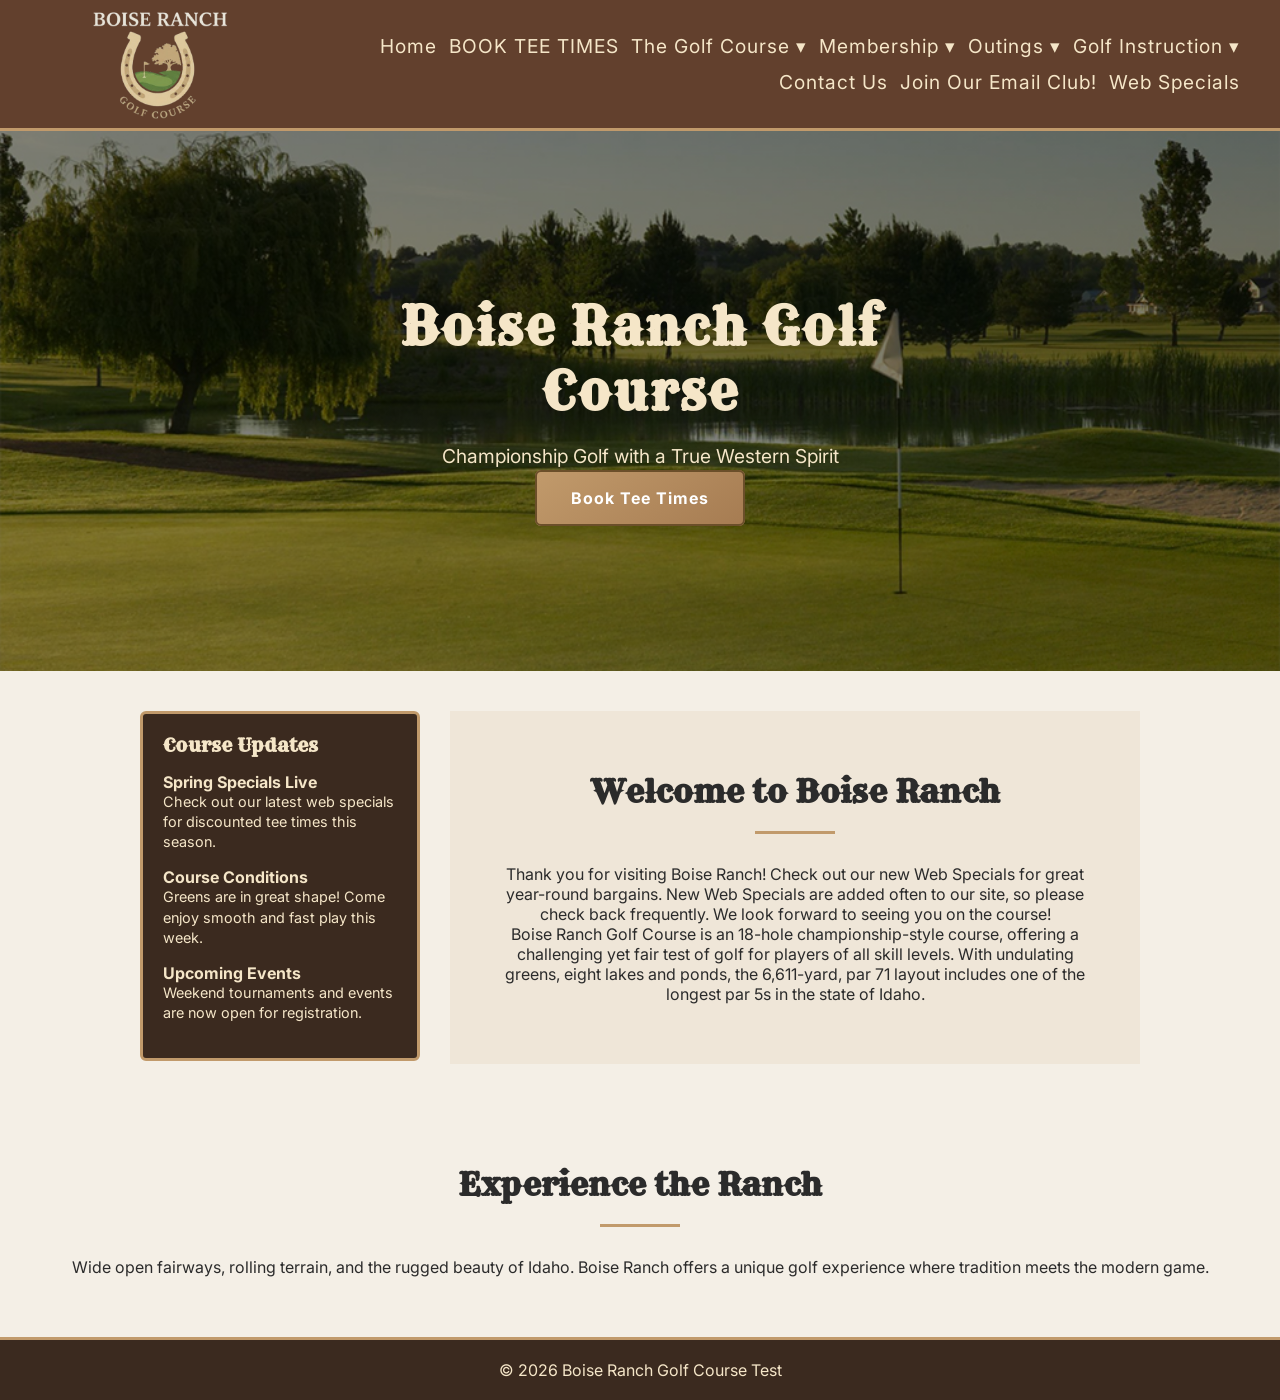
==== commit 21a3efee: "added padding" ====
--- a/index.html
+++ b/index.html
@@ -17,7 +17,7 @@
         .top-layout {
             display: flex;
             gap: 30px;
-            padding: 40px;
+            padding: 40px 140px;
             align-items: stretch;
         }
 
@@ -77,7 +77,7 @@
         <div class="hero-content">
             <h1>Boise Ranch Golf Course</h1>
             <p>Championship Golf with a True Western Spirit</p>
-            <a href="#" class="cta-button">Book Tee Times</a>
+            <a href="https://foreupsoftware.com/index.php/booking/22849/121#/teetimes" class="cta-button">Book Tee Times</a>
         </div>
     </section>
 
--- a/style.css
+++ b/style.css
@@ -22,11 +22,7 @@
     justify-content: space-between;
     align-items: center;
     padding: 0px 40px;
-
-    /*TODO add or delete gradient*/
     background:rgba(92, 58, 38, 0.96);
-     
-
     border-bottom: 3px solid #c19a6b;
 }
 
